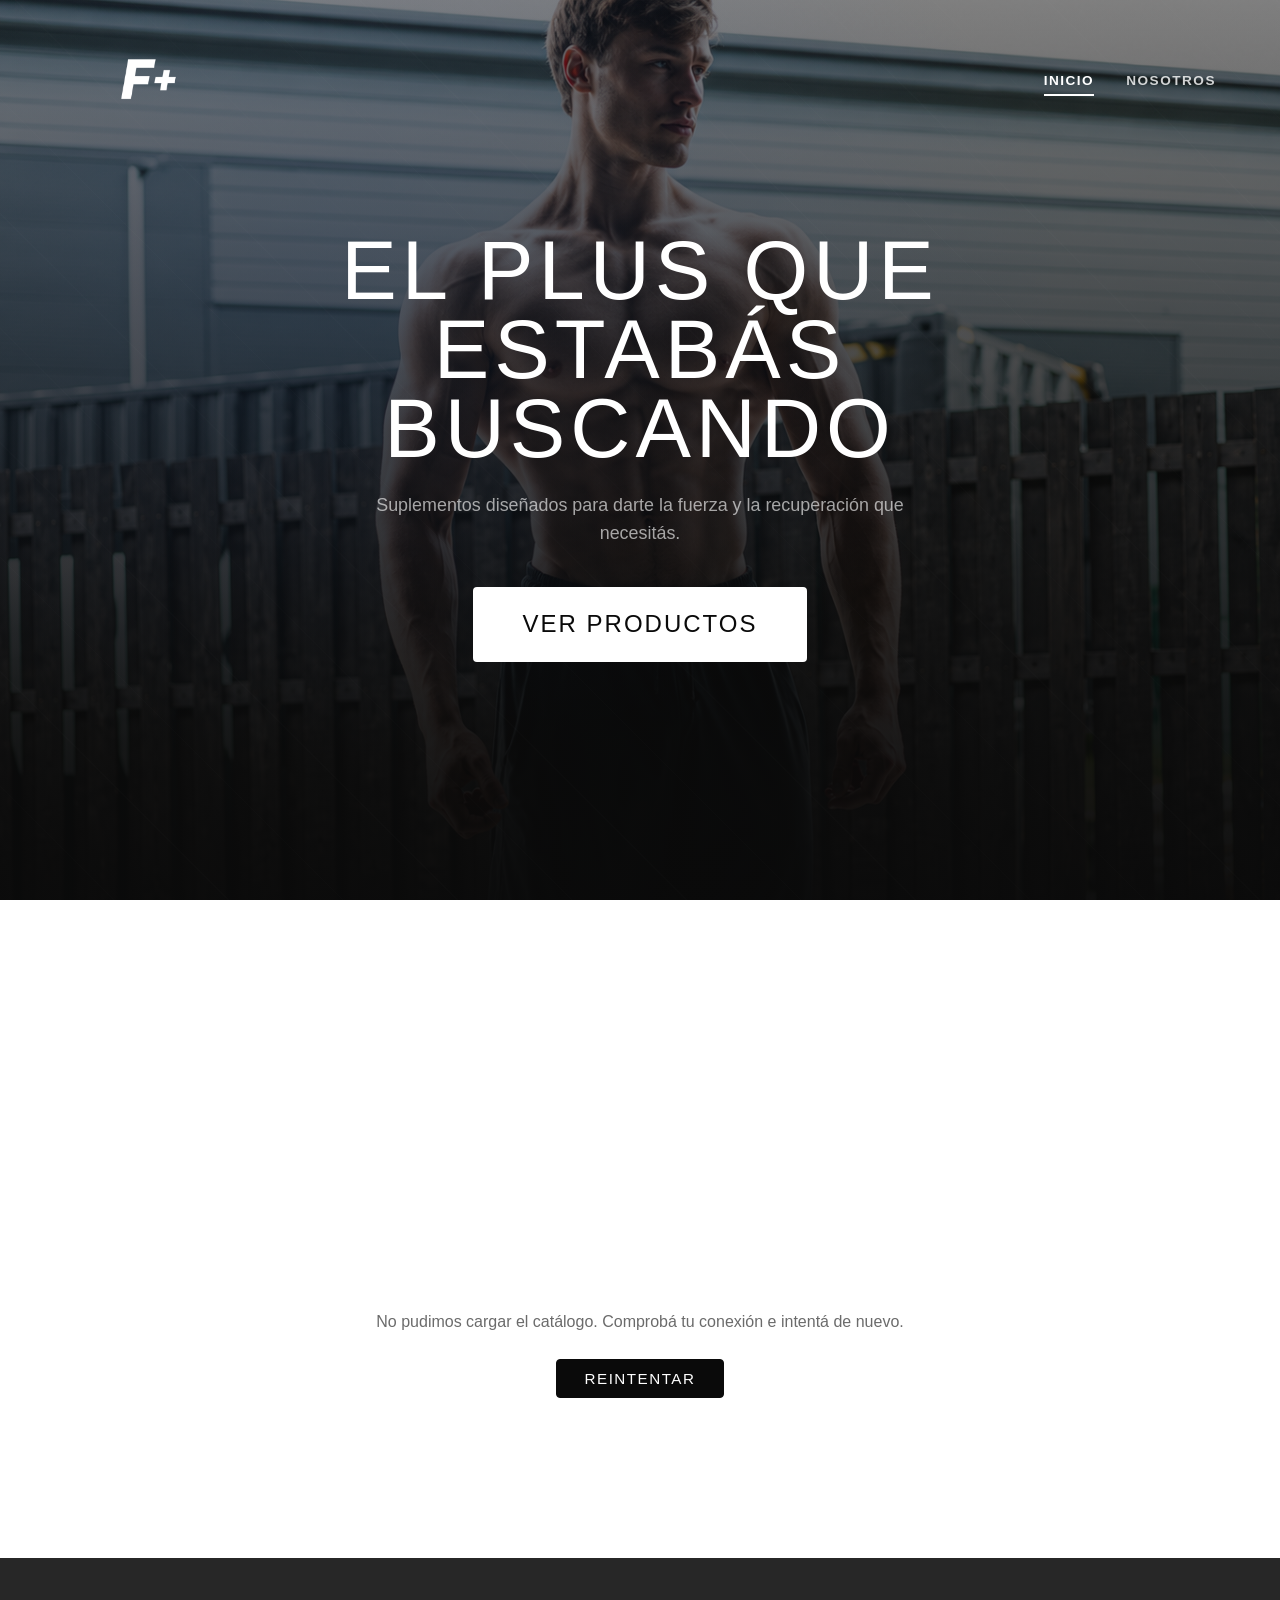
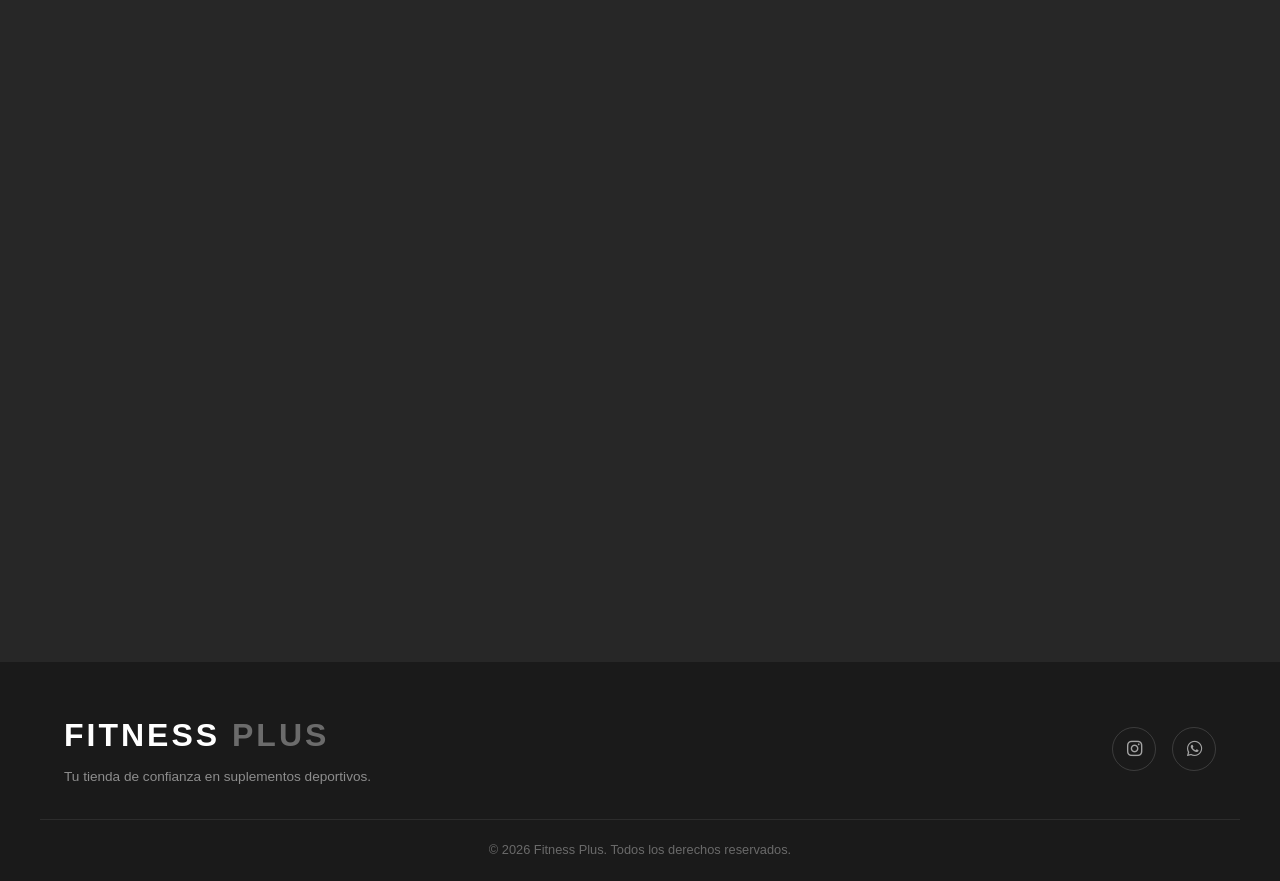
==== index.html @ 915c85d8 "feat(cart): cart core, WhatsApp message and catalog cart buttons" ====
<!DOCTYPE html>
<html lang="es-AR">
<head>
  <meta http-equiv="Content-Security-Policy" content="default-src 'none'; style-src 'self' https://fonts.googleapis.com https://cdnjs.cloudflare.com; font-src 'self' https://fonts.gstatic.com https://cdnjs.cloudflare.com; img-src 'self' data: https://vuckfanivmkhmczzvssw.supabase.co; script-src 'self'; connect-src https://vuckfanivmkhmczzvssw.supabase.co; base-uri 'self'; form-action 'none'; frame-ancestors 'none'">
  <meta charset="UTF-8">
  <meta name="viewport" content="width=device-width, initial-scale=1.0">
  <title>Suplementos Deportivos Premium | Creatina y Pre-Entreno — Fitness Plus</title>
  <meta name="description" content="Comprá suplementos deportivos premium: creatina BSN, MyProtein, Star y pre-entrenos de alta energía. Envío 24/48h a todo el país. ¡Asesoramiento personalizado!">
  <meta name="robots" content="index, follow">
  <meta name="theme-color" content="#0a0a0a">

  <link rel="canonical" href="https://fitnessplus.com/">
  <link rel="icon" type="image/png" href="logo/favicon_1.png">
  <link rel="apple-touch-icon" href="img/logo.png">

  <meta property="og:title" content="Suplementos Deportivos Premium — Fitness Plus">
  <meta property="og:description" content="Creatina, pre-entrenos y más. Envío 24/48h a todo el país.">
  <meta property="og:type" content="website">
  <meta property="og:url" content="https://fitnessplus.com/">
  <meta property="og:image" content="https://fitnessplus.com/og-image.svg">
  <meta property="og:locale" content="es_AR">
  <meta property="og:site_name" content="Fitness Plus">

  <meta name="twitter:card" content="summary_large_image">
  <meta name="twitter:title" content="Suplementos Deportivos Premium — Fitness Plus">
  <meta name="twitter:description" content="Creatina, pre-entrenos y más. Envío 24/48h a todo el país.">
  <meta name="twitter:image" content="https://fitnessplus.com/og-image.svg">

  <link rel="preconnect" href="https://fonts.googleapis.com">
  <link rel="preconnect" href="https://fonts.gstatic.com" crossorigin>
  <link href="https://fonts.googleapis.com/css2?family=Bebas+Neue&family=Montserrat:wght@400;500;600;700&display=swap" rel="stylesheet">

  <link rel="stylesheet" href="https://cdnjs.cloudflare.com/ajax/libs/font-awesome/6.5.0/css/all.min.css" integrity="sha256-yIDrPSXHZdOZhAqiBP7CKzIwMQmRCJ8UeB8Jo17YC4o=" crossorigin="anonymous">

  <link rel="stylesheet" href="css/styles.css">

  <script type="application/ld+json">
  {
    "@context": "https://schema.org",
    "@type": "Organization",
    "name": "Fitness Plus",
    "url": "https://fitnessplus.com",
    "logo": "https://fitnessplus.com/img/logo.png",
    "description": "Tienda de suplementos deportivos premium: creatina, pre-entrenos y más, con envío a todo el país.",
    "contactPoint": {
      "@type": "ContactPoint",
      "contactType": "customer service",
      "areaServed": "AR",
      "availableLanguage": "Spanish"
    }
  }
  </script>
</head>
<body>

  <a href="#main" class="skip-link">Saltar al contenido principal</a>

  <header class="navbar" id="navbar">
    <div class="container nav-container">
      <a href="index.html" class="logo"><img src="img/logo.png" alt="Fitness Plus"></a>
      <button class="nav-toggle" id="navToggle" aria-label="Abrir menú" aria-expanded="false" aria-controls="navLinks">
        <i class="fas fa-bars" aria-hidden="true"></i>
      </button>
      <nav class="nav-links" id="navLinks" aria-label="Navegación principal">
        <a href="#hero" class="nav-link active">Inicio</a>
        <div class="dropdown">
          <button class="nav-link dropdown-trigger" id="productosTrigger" type="button" aria-expanded="false" aria-haspopup="true" aria-controls="dropdownMenu">
            Productos <i class="fas fa-chevron-down" aria-hidden="true"></i>
          </button>
          <div class="dropdown-menu" id="dropdownMenu" role="menu"></div>
        </div>
        <a href="#nosotros" class="nav-link">Nosotros</a>
      </nav>
    </div>
  </header>

  <span id="main" tabindex="-1" class="skip-target"></span>

    <section class="hero" id="hero" aria-labelledby="hero-title">
      <div class="hero-overlay" aria-hidden="true"></div>
      <div class="container hero-content">
        <h1 id="hero-title">EL PLUS QUE ESTABÁS BUSCANDO</h1>
        <p id="hero-subtitle">Suplementos diseñados para darte la fuerza y la recuperación que necesitás.</p>
        <a href="#productos" class="btn-primary">Ver productos</a>
      </div>
    </section>

    <section class="productos" id="productos" aria-labelledby="productos-title">
      <div class="container">
        <h2 class="section-title reveal" id="productos-title">PRODUCTOS</h2>
        <p class="section-subtitle reveal" id="productos-subtitle">Lo mejor para tu rendimiento</p>
        <div class="productos-busqueda reveal">
          <label for="buscador" class="visually-hidden">Buscar producto</label>
          <input type="text" id="buscador" placeholder="Buscá tu producto...">
        </div>
        <div class="productos-grid" id="productosGrid" role="list" aria-label="Lista de productos"></div>
      </div>
    </section>

    <section class="nosotros" id="nosotros" aria-labelledby="nosotros-title">
      <div class="container">
        <h2 class="section-title reveal" id="nosotros-title">POR QUÉ ELEGIRNOS</h2>
        <p class="section-subtitle reveal" id="nosotros-subtitle">Somos tu mejor opción</p>
        <div class="beneficios-grid">
          <div class="beneficio-card reveal">
            <div class="beneficio-icono" aria-hidden="true">
              <i class="fas fa-user"></i>
            </div>
            <h3 id="nosotros-benefit-1-title">Contactanos</h3>
            <p id="nosotros-benefit-1-text">Escribinos por WhatsApp o Instagram para hacer tus pedidos. Te atendemos personalmente.</p>
          </div>
          <div class="beneficio-card reveal">
            <div class="beneficio-icono" aria-hidden="true">
              <i class="fas fa-award"></i>
            </div>
            <h3 id="nosotros-benefit-2-title">Calidad Garantizada</h3>
            <p id="nosotros-benefit-2-text">Todos nuestros productos cuentan con certificación y están avalados por profesionales del deporte.</p>
          </div>
          <div class="beneficio-card reveal">
            <div class="beneficio-icono" aria-hidden="true">
              <i class="fas fa-headset"></i>
            </div>
            <h3 id="nosotros-benefit-3-title">Asesoramiento</h3>
            <p id="nosotros-benefit-3-text">Te ayudamos en la elección de suplementos según tus objetivos. No dudes en contactarnos.</p>
          </div>
        </div>
      </div>
    </section>

    <footer class="footer">
    <div class="container footer-content">
      <div class="footer-brand">
        <h3>FITNESS <span>PLUS</span></h3>
        <p>Tu tienda de confianza en suplementos deportivos.</p>
      </div>
      <div class="footer-social">
        <a href="https://www.instagram.com/fitnessplus.suplementos/" target="_blank" rel="noopener noreferrer" aria-label="Instagram"><i class="fab fa-instagram" aria-hidden="true"></i></a>
        <a href="https://wa.me/543518682837" target="_blank" rel="noopener noreferrer" aria-label="WhatsApp"><i class="fab fa-whatsapp" aria-hidden="true"></i></a>
      </div>
    </div>
    <div class="footer-bottom">
      <p>&copy; 2026 Fitness Plus. Todos los derechos reservados.</p>
    </div>
  </footer>

  <button class="back-to-top" id="backToTop" aria-label="Volver arriba"><i class="fas fa-chevron-up" aria-hidden="true"></i></button>

  <script src="js/site-config.js"></script>
  <script src="js/supabase.js"></script>
  <script src="js/catalog.js"></script>
  <script src="js/cart.js"></script>
  <script src="js/main.js"></script>
</body>
</html>
---- css/styles.css ----
*,
*::before,
*::after {
  margin: 0;
  padding: 0;
  box-sizing: border-box;
}

:root {
  --black: #0a0a0a;
  --dark-gray: #1a1a1a;
  --mid-gray: #333333;
  --light-gray: #6b6b6b;
  --border-gray: #e0e0e0;
  --white: #ffffff;
  --off-white: #f5f5f5;
  --font-title: 'Bebas Neue', sans-serif;
  --font-body: 'Montserrat', sans-serif;
}

html {
  scroll-behavior: smooth;
  background-color: #0a0a0a;
}



/* ===== A11Y: REDUCED MOTION ===== */

@media (prefers-reduced-motion: reduce) {
  *,
  *::before,
  *::after {
    animation-duration: 0.01ms !important;
    animation-iteration-count: 1 !important;
    transition-duration: 0.01ms !important;
    scroll-behavior: auto !important;
  }
}

/* ===== A11Y: FOCUS VISIBLE ===== */

:focus {
  outline: none;
}

:focus-visible {
  outline: 2px solid #005fcc;
  outline-offset: 3px;
  border-radius: 2px;
}

.producto-card:focus-visible,
.beneficio-card:focus-visible {
  outline: 3px solid #005fcc;
  outline-offset: 4px;
}

/* ===== A11Y: VISUALLY HIDDEN ===== */

.visually-hidden {
  position: absolute;
  width: 1px;
  height: 1px;
  padding: 0;
  margin: -1px;
  overflow: hidden;
  clip: rect(0, 0, 0, 0);
  white-space: nowrap;
  border: 0;
}

/* ===== A11Y: SKIP LINK ===== */

.skip-link {
  position: absolute;
  top: -100px;
  left: 16px;
  background: var(--white);
  color: var(--black);
  padding: 14px 22px;
  font-family: var(--font-body);
  font-size: 0.9rem;
  font-weight: 700;
  text-transform: uppercase;
  letter-spacing: 1.5px;
  border-radius: 4px;
  z-index: 9999;
  transition: top 0.2s ease;
}

.skip-link:focus,
.skip-link:focus-visible {
  top: 16px;
}

.skip-target {
  position: absolute;
  width: 1px;
  height: 1px;
  padding: 0;
  margin: -1px;
  overflow: hidden;
  clip: rect(0, 0, 0, 0);
  white-space: nowrap;
  border: 0;
}

body {
  font-family: var(--font-body);
  color: var(--black);
  background-color: var(--white);
  line-height: 1.6;
  animation: fadeIn 0.4s ease forwards;
  -webkit-tap-highlight-color: transparent;
}

@keyframes fadeIn {
  from { opacity: 0; }
  to   { opacity: 1; }
}

a {
  text-decoration: none;
  color: inherit;
}

img {
  max-width: 100%;
  display: block;
}

.container {
  width: 100%;
  max-width: 1200px;
  margin: 0 auto;
  padding: 0 24px;
}

/* ===== NAVBAR ===== */

.navbar {
  position: fixed;
  top: 0;
  left: 0;
  width: 100%;
  z-index: 1000;
  background: transparent;
  transition: background 0.3s ease, box-shadow 0.3s ease, padding 0.3s ease;
  padding: 16px 0;
}

.navbar.scrolled {
  background: rgba(15, 15, 15, 0.92);
  box-shadow: 0 4px 20px rgba(0, 0, 0, 0.3);
  padding: 2px 0;
}

.nav-container {
  display: flex;
  justify-content: space-between;
  align-items: center;
}

.logo {
  display: flex;
  align-items: center;
  text-decoration: none;
}

.logo img {
  height: 130px;
  width: auto;
  display: block;
  filter: brightness(0) invert(1);
  transition: height 0.3s ease;
}

.navbar.scrolled .logo img {
  height: 70px;
}

.nav-links {
  display: flex;
  align-items: center;
  gap: 32px;
}

.nav-link {
  display: flex;
  align-items: center;
  font-size: 0.85rem;
  font-weight: 600;
  color: rgba(255, 255, 255, 0.8);
  text-transform: uppercase;
  letter-spacing: 1.5px;
  transition: color 0.3s ease;
  position: relative;
}

.nav-link::after {
  content: '';
  position: absolute;
  bottom: -4px;
  left: 0;
  width: 0;
  height: 2px;
  background: var(--white);
  transition: width 0.3s ease;
}

.nav-link:hover,
.nav-link.active {
  color: var(--white);
}

.nav-link:hover::after,
.nav-link.active::after {
  width: 100%;
}

.nav-toggle {
  display: none;
  background: none;
  border: none;
  color: var(--white);
  font-size: 1.5rem;
  cursor: pointer;
  transition: all 0.3s ease;
}

/* ===== DROPDOWN ===== */

.dropdown {
  position: relative;
}

.dropdown-trigger {
  display: inline-flex;
  align-items: center;
  gap: 6px;
  cursor: pointer;
  background: transparent;
  border: 0;
  padding: 0;
  margin: 0;
  font-family: inherit;
  line-height: inherit;
  -webkit-appearance: none;
  appearance: none;
}

.dropdown-trigger .fa-chevron-down {
  font-size: 0.65rem;
  transition: transform 0.3s ease;
}

.dropdown-trigger.is-open .fa-chevron-down {
  transform: rotate(180deg);
}

.dropdown-menu {
  position: absolute;
  top: 100%;
  left: 50%;
  transform: translateX(-50%);
  background: var(--black);
  border: 1px solid rgba(255, 255, 255, 0.1);
  border-radius: 8px;
  padding: 8px 0 12px;
  display: flex;
  flex-direction: column;
  gap: 12px;
  opacity: 0;
  visibility: hidden;
  transition: all 0.3s ease;
  min-width: 200px;
  z-index: 100;
  pointer-events: none;
}

.dropdown-menu.show {
  opacity: 1;
  visibility: visible;
  transform: translateX(-50%);
  pointer-events: auto;
}

.dropdown-col {
  display: flex;
  flex-direction: column;
  gap: 4px;
  min-width: 170px;
}

.dropdown-cat-link {
  position: relative;
  font-family: var(--font-title);
  font-size: 1.1rem;
  letter-spacing: 2px;
  color: rgba(255, 255, 255, 0.8);
  padding: 10px 24px;
  display: block;
  transition: all 0.2s ease;
}

.dropdown-cat-link::after {
  content: '';
  position: absolute;
  bottom: 6px;
  left: 24px;
  width: 0;
  height: 2px;
  background: var(--white);
  transition: width 0.3s ease;
}

.dropdown-cat-link:hover::after {
  width: calc(100% - 48px);
}

.dropdown-cat-link:hover {
  color: var(--white);
  background: rgba(255, 255, 255, 0.06);
}

.dropdown-item {
  display: flex;
  align-items: center;
  gap: 10px;
  padding: 6px 8px;
  border-radius: 4px;
  transition: background 0.2s ease;
  color: rgba(255, 255, 255, 0.7);
  font-size: 0.8rem;
  font-weight: 500;
}

.dropdown-item:hover {
  background: rgba(255, 255, 255, 0.06);
  color: var(--white);
}

.dropdown-item img {
  width: 32px;
  height: 32px;
  object-fit: contain;
  border-radius: 4px;
  flex-shrink: 0;
}

/* ===== HERO ===== */

.hero {
  position: relative;
  min-height: 100svh;
  display: flex;
  align-items: center;
  justify-content: center;
  background: #0a0a0a;
  background-position: center;
  background-size: cover;
  background-repeat: no-repeat;
  overflow: hidden;
  isolation: isolate;
}

#hero {
  background-image:
    radial-gradient(ellipse at 25% 30%, rgba(59, 130, 246, 0.18), transparent 55%),
    linear-gradient(180deg, rgba(10, 10, 10, 0.2) 0%, rgba(10, 10, 10, 0.85) 100%),
    url('../img/hero/principal_hero.png');
  background-position: center;
  background-size: cover;
}

.hero-overlay {
  position: absolute;
  inset: 0;
  z-index: 0;
  pointer-events: none;
  background:
    linear-gradient(180deg,
      rgba(10, 10, 10, 0.40) 0%,
      rgba(10, 10, 10, 0.55) 60%,
      rgba(10, 10, 10, 0.85) 100%);
}

.hero-overlay::after {
  content: '';
  position: absolute;
  inset: 0;
  background-image:
    repeating-linear-gradient(
      45deg,
      transparent 0 80px,
      rgba(255, 255, 255, 0.015) 80px 81px
    );
  opacity: 0.6;
}

.hero-content {
  position: relative;
  z-index: 2;
  text-align: center;
  max-width: 760px;
  padding: 0 24px;
}

.hero-content > * {
  animation: heroEnter 1s cubic-bezier(0.16, 1, 0.3, 1) both;
}
.hero-content h1 { animation-delay: 80ms; }
.hero-content p  { animation-delay: 220ms; }
.hero-content .btn-primary { animation-delay: 360ms; }

.hero-content h1 {
  font-family: var(--font-title);
  font-size: clamp(2.6rem, 6.5vw, 5.8rem);
  letter-spacing: 0.06em;
  line-height: 0.95;
  color: var(--white);
  margin-bottom: 24px;
  font-weight: 400;
  text-wrap: balance;
}

.hero-content p {
  font-size: clamp(0.95rem, 1.4vw, 1.15rem);
  color: rgba(255, 255, 255, 0.62);
  margin-bottom: 40px;
  font-weight: 400;
  max-width: 560px;
  margin-left: auto;
  margin-right: auto;
  line-height: 1.55;
}

@keyframes heroEnter {
  from { opacity: 0; transform: translateY(28px); }
  to   { opacity: 1; transform: translateY(0); }
}

.btn-primary {
  display: inline-block;
  padding: 16px 48px;
  background: var(--white);
  color: var(--black);
  font-family: var(--font-title);
  font-size: 1.5rem;
  letter-spacing: 2px;
  text-transform: uppercase;
  border-radius: 4px;
  transition: all 0.3s ease;
  border: 2px solid var(--white);
}

.btn-primary:hover {
  background: transparent;
  color: var(--white);
}

/* ===== SECTION TITLES ===== */

.section-title {
  font-family: var(--font-title);
  font-size: 3.5rem;
  letter-spacing: 4px;
  text-align: center;
  margin-bottom: 8px;
}

.section-subtitle {
  text-align: center;
  color: var(--light-gray);
  font-size: 1rem;
  font-weight: 500;
  margin-bottom: 48px;
}

/* ===== PRODUCTOS ===== */

.productos {
  padding: 100px 0;
  background: var(--white);
}

/* ===== HERO CATEGORIA ===== */

.hero-categoria {
  height: 70svh;
  min-height: 500px;
}

#hero-creatinas {
  background:
    linear-gradient(135deg, rgba(0, 0, 0, 0.85) 0%, rgba(0, 0, 0, 0.6) 100%),
    url('../img/hero/creatinas_hero.png') center / cover no-repeat;
  background-position: center 80%;
}

#hero-preentrenos {
  background:
    linear-gradient(135deg, rgba(0, 0, 0, 0.85) 0%, rgba(0, 0, 0, 0.6) 100%),
    url('../img/hero/prework_hero.png') center / cover no-repeat;
  background-position: center 80%;
}

#hero-categoria .hero-overlay,
#hero-creatinas .hero-overlay,
#hero-preentrenos .hero-overlay {
  background:
    linear-gradient(rgba(0, 0, 0, 0.38), rgba(0, 0, 0, 0.38)),
    repeating-linear-gradient(
      45deg,
      transparent,
      transparent 40px,
      rgba(255, 255, 255, 0.015) 40px,
      rgba(255, 255, 255, 0.015) 41px
    );
}

#hero-producto .hero-overlay {
  background:
    linear-gradient(rgba(0, 0, 0, 0.45), rgba(0, 0, 0, 0.45)),
    repeating-linear-gradient(
      45deg,
      transparent,
      transparent 40px,
      rgba(255, 255, 255, 0.015) 40px,
      rgba(255, 255, 255, 0.015) 41px
    );
}

#hero-producto {
  background:
    linear-gradient(135deg, rgba(0, 0, 0, 0.85) 0%, rgba(0, 0, 0, 0.6) 100%),
    url('../img/hero/principal_hero.png') center / cover no-repeat;
  background-position: center 80%;
}

.hero-producto {
  height: 60svh;
  min-height: 400px;
}

/* ===== PRODUCTO DETALLE ===== */

.producto-detalle {
  padding: 80px 0 100px;
  background: var(--white);
}

.detalle-container {
  display: grid;
  grid-template-columns: 1fr 1fr;
  gap: 60px;
  align-items: start;
}

.detalle-imagen {
  background: var(--off-white);
  border-radius: 12px;
  overflow: hidden;
  border: 1px solid var(--border-gray);
}

.detalle-slider {
  position: relative;
  overflow: hidden;
  touch-action: pan-y;
}

.detalle-slider-track {
  display: flex;
  transition: transform 0.4s ease;
}

.detalle-slide {
  flex: 0 0 100%;
  display: flex;
  align-items: center;
  justify-content: center;
  padding: 16px;
  min-height: 400px;
}

.detalle-slide img {
  max-width: 100%;
  max-height: 460px;
  object-fit: contain;
  border-radius: 8px;
}

.detalle-arrow {
  position: absolute;
  top: 50%;
  transform: translateY(-50%);
  background: transparent;
  border: none;
  color: var(--black);
  width: 32px;
  height: 32px;
  border-radius: 50%;
  cursor: pointer;
  font-size: 0.9rem;
  display: flex;
  align-items: center;
  justify-content: center;
  transition: background 0.2s;
  z-index: 2;
  opacity: 0.5;
}

.detalle-arrow:hover {
  background: rgba(255, 255, 255, 0.8);
  opacity: 1;
}

.detalle-arrow.prev {
  left: 12px;
}

.detalle-arrow.next {
  right: 12px;
}

.detalle-dots {
  display: flex;
  justify-content: center;
  gap: 6px;
  padding: 10px 0 14px;
}

.detalle-dots .dot {
  width: 6px;
  height: 6px;
  border-radius: 50%;
  background: rgba(0, 0, 0, 0.15);
  transition: background 0.3s;
}

.detalle-dots .dot.active {
  background: rgba(0, 0, 0, 0.5);
}

.detalle-info {
  padding-top: 16px;
}

.detalle-info h2 {
  font-family: var(--font-title);
  font-size: 3rem;
  letter-spacing: 2px;
  margin-bottom: 20px;
  line-height: 1.1;
}

.detalle-descripcion {
  font-size: 1rem;
  color: var(--light-gray);
  line-height: 1.8;
  margin-bottom: 32px;
  white-space: pre-line;
}

.detalle-precio {
  font-family: var(--font-title);
  font-size: 3rem;
  letter-spacing: 2px;
  color: var(--black);
}

.detalle-precio-row {
  display: flex;
  align-items: center;
  justify-content: space-between;
  gap: 20px;
  margin-bottom: 40px;
}

.detalle-precio-row .btn-pedir {
  padding: 11px 27px;
  font-size: 1.1rem;
}

.btn-volver {
  display: inline-flex;
  align-items: center;
  gap: 10px;
  font-family: var(--font-body);
  font-size: 0.85rem;
  font-weight: 600;
  text-transform: uppercase;
  letter-spacing: 1.5px;
  color: var(--light-gray);
  transition: color 0.3s ease;
}

.btn-volver:hover {
  color: var(--black);
}

.detalle-actions {
  display: flex;
  align-items: center;
  gap: 20px;
  margin-top: 8px;
}

.detalle-badges {
  display: flex;
  gap: 10px;
  margin-bottom: 16px;
}

.detalle-badges .badge {
  position: static;
  display: inline-block;
  pointer-events: auto;
}

.detalle-precio .precio-original {
  font-family: var(--font-body);
  font-size: 1.1rem;
  font-weight: 500;
  color: var(--light-gray);
  margin-right: 14px;
  vertical-align: middle;
}

.productos-grid {
  display: grid;
  grid-template-columns: repeat(3, 1fr);
  gap: 30px;
}

.producto-card {
  background: var(--white);
  border: 1px solid var(--border-gray);
  border-radius: 8px;
  overflow: hidden;
  transition: all 0.4s ease;
  cursor: pointer;
}

.producto-card:nth-child(1) { transition-delay: 0s; }
.producto-card:nth-child(2) { transition-delay: 0.1s; }
.producto-card:nth-child(3) { transition-delay: 0.2s; }
.producto-card:nth-child(4) { transition-delay: 0.3s; }
.producto-card:nth-child(5) { transition-delay: 0.4s; }
.producto-card:nth-child(6) { transition-delay: 0.5s; }

.producto-card:hover {
  transform: translateY(-6px);
  box-shadow: 0 15px 40px rgba(0, 0, 0, 0.08);
  border-color: var(--black);
}

.producto-img {
  width: 100%;
  height: 210px;
  background: var(--off-white);
  position: relative;
  overflow: hidden;
}

.producto-img img {
  width: 100%;
  height: 100%;
  object-fit: contain;
  padding: 14px;
  transition: transform 0.5s ease;
}

.producto-img::after {
  content: '';
  position: absolute;
  inset: 0;
  background: linear-gradient(to bottom, transparent 60%, rgba(0, 0, 0, 0.03));
  pointer-events: none;
}

.producto-card:hover .producto-img img {
  transform: scale(1.08);
}

.producto-info {
  padding: 14px 18px 12px;
}

.producto-info h3 {
  font-family: var(--font-title);
  font-size: 1.3rem;
  letter-spacing: 1px;
  margin-bottom: 4px;
}

.producto-info .descripcion {
  font-size: 0.8rem;
  color: var(--light-gray);
  margin-bottom: 16px;
  line-height: 1.5;
  white-space: pre-line;
}

.producto-info .precio {
  font-family: var(--font-title);
  font-size: 1.4rem;
  letter-spacing: 1px;
  color: var(--black);
}

.precio-row {
  display: flex;
  justify-content: space-between;
  align-items: center;
  margin-top: 6px;
}

.btn-pedir {
  padding: 5px 14px;
  font-size: 0.85rem;
  background: var(--black);
  color: var(--white);
  font-family: var(--font-title);
  font-size: 0.95rem;
  letter-spacing: 1.5px;
  text-transform: uppercase;
  border-radius: 4px;
  border: 1.5px solid var(--black);
  transition: all 0.3s ease;
  text-decoration: none;
  cursor: pointer;
}

.btn-pedir:hover {
  background: transparent;
  color: var(--black);
}

.btn-pedir.disabled,
.btn-pedir.disabled:hover {
  background: var(--border-gray);
  border-color: var(--border-gray);
  color: var(--white);
  cursor: not-allowed;
}

/* ===== BADGES (OFERTA / AGOTADO) ===== */

.badge {
  position: absolute;
  top: 12px;
  left: 12px;
  z-index: 2;
  font-family: var(--font-title);
  font-size: 0.75rem;
  letter-spacing: 1.5px;
  text-transform: uppercase;
  padding: 4px 10px;
  border-radius: 4px;
  pointer-events: none;
}

.badge + .badge {
  top: 44px;
}

.badge-oferta {
  background: var(--black);
  color: var(--white);
}

.badge-agotado {
  background: var(--mid-gray);
  color: var(--white);
}

/* ===== PRECIO CON OFERTA ===== */

.precio-block {
  display: flex;
  flex-direction: column;
  align-items: flex-start;
  gap: 2px;
}

.precio-block .precio-original {
  font-family: var(--font-body);
  font-size: 0.75rem;
  font-weight: 500;
  color: var(--light-gray);
  line-height: 1;
}

.precio-block .precio {
  font-size: 1.4rem;
  line-height: 1;
}

.precio-block .btn-pedir {
  margin-left: 12px;
}

/* ===== NOSOTROS / BENEFICIOS ===== */

.nosotros {
  position: relative;
  overflow: hidden;
  padding: 100px 0;
  color: var(--white);
}

.nosotros::before {
  content: '';
  position: absolute;
  inset: -10px;
  background: url('../img/hero/principal_hero.png') center / cover no-repeat fixed;
  filter: blur(3px);
  z-index: 0;
}

.nosotros::after {
  content: '';
  position: absolute;
  inset: 0;
  background: rgba(10, 10, 10, 0.88);
  z-index: 1;
}

.nosotros > * {
  position: relative;
  z-index: 2;
}

.nosotros .section-subtitle {
  color: rgba(255, 255, 255, 0.5);
}

.beneficios-grid {
  display: grid;
  grid-template-columns: repeat(3, 1fr);
  gap: 30px;
}

.beneficio-card {
  text-align: center;
  padding: 48px 32px;
  background: #111;
  border: 1px solid rgba(255, 255, 255, 0.08);
  border-radius: 8px;
  transition: background 0.7s ease, transform 0.5s ease, box-shadow 0.5s ease, border-color 0.5s ease;
  position: relative;
  z-index: 1;
}

.beneficio-card:hover {
  border-color: rgba(255, 255, 255, 0.3);
  background: rgba(255, 255, 255, 0.04);
  transform: scale(1.005) translateY(-4px) !important;
  box-shadow: 0 30px 60px rgba(0, 0, 0, 0.4);
  z-index: 2;
}

.beneficio-icono {
  width: 80px;
  height: 80px;
  margin: 0 auto 24px;
  border: 2px solid rgba(255, 255, 255, 0.15);
  border-radius: 50%;
  display: flex;
  align-items: center;
  justify-content: center;
  font-size: 2rem;
  color: var(--white);
  transition: all 0.3s ease;
}

.beneficio-card:hover .beneficio-icono {
  border-color: var(--white);
  background: var(--white);
  color: var(--black);
}

.beneficio-card h3 {
  font-family: var(--font-title);
  font-size: 1.8rem;
  letter-spacing: 1px;
  margin-bottom: 12px;
}

.beneficio-card p {
  font-size: 0.9rem;
  color: rgba(255, 255, 255, 0.6);
  line-height: 1.7;
}

/* ===== FOOTER ===== */

.footer {
  background: var(--dark-gray);
  color: var(--white);
  padding: 48px 0 0;
}

.footer-content {
  display: flex;
  justify-content: space-between;
  align-items: center;
  padding-bottom: 32px;
  border-bottom: 1px solid rgba(255, 255, 255, 0.08);
}

.footer-brand h3 {
  font-family: var(--font-title);
  font-size: 2rem;
  letter-spacing: 3px;
}

.footer-brand span {
  color: var(--light-gray);
}

.footer-brand p {
  font-size: 0.85rem;
  color: rgba(255, 255, 255, 0.5);
  margin-top: 4px;
}

.footer-social {
  display: flex;
  gap: 16px;
}

.footer-social a {
  width: 44px;
  height: 44px;
  border: 1px solid rgba(255, 255, 255, 0.15);
  border-radius: 50%;
  display: flex;
  align-items: center;
  justify-content: center;
  color: rgba(255, 255, 255, 0.6);
  font-size: 1.1rem;
  transition: all 0.3s ease;
}

.footer-social a:hover {
  transform: scale(1.15);
}

.footer-social a[aria-label="Instagram"]:hover {
  color: #c32aa3;
  border-color: #c32aa3;
  background: rgba(195, 42, 163, 0.08);
}

.footer-social a[aria-label="WhatsApp"]:hover {
  color: #25d366;
  border-color: #25d366;
  background: rgba(37, 211, 102, 0.08);
}

.footer-bottom {
  text-align: center;
  padding: 20px 0;
}

.footer-bottom p {
  font-size: 0.8rem;
  color: rgba(255, 255, 255, 0.35);
}

/* ===== BUSCADOR ===== */

.productos-busqueda {
  display: flex;
  justify-content: center;
  margin-bottom: 36px;
}

.productos-busqueda input {
  font-family: var(--font-body);
  font-size: 16px;
  padding: 12px 20px;
  border: 1px solid var(--border-gray);
  border-radius: 6px;
  width: 100%;
  max-width: 400px;
  outline: none;
  transition: border-color 0.3s ease;
  color: var(--black);
}

.productos-busqueda input:focus {
  border-color: var(--black);
}

/* ===== SKELETON LOADING ===== */

.skeleton {
  position: relative;
  overflow: hidden;
  background: var(--off-white);
  border-radius: 4px;
}

.skeleton::after {
  content: '';
  position: absolute;
  inset: 0;
  transform: translateX(-100%);
  background: linear-gradient(90deg, transparent, rgba(255, 255, 255, 0.7), transparent);
  animation: skeletonShimmer 1.2s infinite;
}

@keyframes skeletonShimmer {
  100% {
    transform: translateX(100%);
  }
}

.skeleton-card {
  background: var(--white);
  border: 1px solid var(--border-gray);
  border-radius: 8px;
  overflow: hidden;
}

.skeleton-img {
  height: 210px;
  border-radius: 0;
}

.skeleton-line {
  height: 16px;
  margin: 18px 18px 0;
}

.skeleton-line.w60 { width: 60%; }
.skeleton-line.w80 { width: 80%; }
.skeleton-line.w90 { width: 90%; }

.skeleton-detail {
  display: grid;
  grid-template-columns: 1fr 1fr;
  gap: 60px;
  align-items: start;
}

.skeleton-detail-img {
  height: 460px;
  border-radius: 12px;
}

.skeleton-detail-info {
  padding-top: 16px;
}

.skeleton-detail-info .skeleton-line {
  margin: 18px 0 0;
}

/* ===== ESTADOS VACÍO / ERROR ===== */

.estado-vacio,
.estado-error {
  grid-column: 1 / -1;
  text-align: center;
  padding: 60px 24px;
  color: var(--light-gray);
  font-size: 1rem;
}

.estado-error p {
  margin-bottom: 24px;
}

.btn-reintentar {
  background: var(--black);
  color: var(--white);
  font-family: var(--font-title);
  font-size: 0.95rem;
  letter-spacing: 1.5px;
  text-transform: uppercase;
  padding: 10px 28px;
  border: 1.5px solid var(--black);
  border-radius: 4px;
  cursor: pointer;
  transition: all 0.3s ease;
}

.btn-reintentar:hover {
  background: transparent;
  color: var(--black);
}

/* ===== SCROLL REVEAL ===== */

.reveal {
  opacity: 0;
  transform: translateY(30px);
  transition: opacity 0.6s ease, transform 0.6s ease;
}

.reveal.visible {
  opacity: 1;
  transform: translateY(0);
}

/* ===== BACK TO TOP ===== */

.back-to-top {
  position: fixed;
  bottom: 30px;
  right: 30px;
  width: 48px;
  height: 48px;
  background: var(--black);
  color: var(--white);
  border: none;
  border-radius: 50%;
  cursor: pointer;
  font-size: 1.2rem;
  display: flex;
  align-items: center;
  justify-content: center;
  opacity: 0;
  visibility: hidden;
  transform: translateY(20px);
  transition: all 0.3s ease;
  z-index: 900;
  box-shadow: 0 4px 15px rgba(0, 0, 0, 0.2);
}

.back-to-top.visible {
  opacity: 1;
  visibility: visible;
  transform: translateY(0);
}

.back-to-top:hover {
  background: var(--mid-gray);
  transform: translateY(-3px);
}

/* ===== 404 ===== */

.error-404 {
  min-height: 80vh;
  display: flex;
  align-items: center;
  justify-content: center;
  text-align: center;
  padding: 80px 24px;
}

.error-404 h1 {
  font-family: var(--font-title);
  font-size: 8rem;
  letter-spacing: 8px;
  color: var(--black);
  line-height: 1;
  margin-bottom: 8px;
}

.error-404 p {
  font-size: 1.1rem;
  color: var(--light-gray);
  margin-bottom: 32px;
}

/* ===== RIPPLE ===== */

.ripple {
  position: relative;
  overflow: hidden;
}

.ripple-effect {
  position: absolute;
  border-radius: 50%;
  background: rgba(0, 0, 0, 0.15);
  transform: scale(0);
  animation: rippleAnim 0.6s ease-out;
  pointer-events: none;
}

.btn-primary .ripple-effect {
  background: rgba(0, 0, 0, 0.1);
}

@keyframes rippleAnim {
  to {
    transform: scale(4);
    opacity: 0;
  }
}

/* ===== RESPONSIVE ===== */

@media (max-width: 992px) {
  .productos-grid {
    grid-template-columns: repeat(2, 1fr);
  }

  .beneficios-grid {
    grid-template-columns: repeat(2, 1fr);
  }

}

@media (max-width: 768px) {
  .nav-links {
    position: fixed;
    top: 0;
    right: -100%;
    width: 280px;
    height: 100svh;
    background: var(--black);
    flex-direction: column;
    align-items: flex-start;
    justify-content: flex-start;
    padding: 80px 32px 40px;
    gap: 8px;
    transition: right 0.3s ease;
    z-index: 999;
    overflow-y: auto;
  }

  .nav-links.open {
    right: 0;
  }

  .nav-links > .nav-link,
  .nav-links > .dropdown {
    opacity: 0;
    transform: translateX(20px);
    transition: opacity 0.3s ease, transform 0.3s ease;
  }

  .nav-links.open > .nav-link,
  .nav-links.open > .dropdown {
    opacity: 1;
    transform: translateX(0);
  }

  .nav-links.open > .nav-link:nth-child(1) { transition-delay: 0.2s; }
  .nav-links.open > .dropdown:nth-child(2) { transition-delay: 0.3s; }
  .nav-links.open > .nav-link:nth-child(3) { transition-delay: 0.4s; }

  .nav-links .nav-link,
  .nav-links .dropdown-trigger {
    width: 100%;
    padding: 10px 0;
    display: block;
    text-align: left;
    line-height: inherit;
  }

  .dropdown {
    width: 100%;
    position: static;
  }

  .dropdown-menu {
    position: static;
    left: auto;
    transform: none;
    margin: 0;
    background: transparent;
    border: none;
    border-radius: 0;
    padding: 12px 0 0;
    display: none;
    width: 100%;
    min-width: auto;
    opacity: 1;
    visibility: visible;
    pointer-events: auto;
  }

  .dropdown-menu.show {
    display: block;
  }

  .nav-links .dropdown-cat-link {
    position: relative;
    width: 100%;
    padding: 10px 0 10px 107px;
    display: block;
    text-align: left;
    line-height: inherit;
    font-size: 0.85rem;
    font-family: inherit;
    font-weight: 600;
    color: rgba(255, 255, 255, 0.8);
    text-transform: uppercase;
    letter-spacing: 1.5px;
    white-space: nowrap;
  }

  .nav-links .dropdown-cat-link::after {
    content: '';
    position: absolute;
    bottom: 6px;
    left: 107px;
    width: 0;
    height: 2px;
    background: var(--white);
    transition: width 0.3s ease;
  }

  .nav-links .dropdown-cat-link:hover::after {
    width: calc(100% - 107px);
  }

  .nav-links .dropdown-cat-link:hover {
    color: var(--white);
    background: transparent;
  }

  .nav-toggle {
    display: flex;
    align-items: center;
    justify-content: center;
    width: 44px;
    height: 44px;
    border-radius: 50%;
    z-index: 1000;
  }

  .nav-toggle:hover {
    transform: scale(1.15);
    background: rgba(255, 255, 255, 0.1);
  }

  .btn-primary {
    padding: 14px 36px;
    font-size: 1.3rem;
  }

  .productos-grid {
    grid-template-columns: 1fr;
    max-width: 400px;
    margin-left: auto;
    margin-right: auto;
  }

  .beneficios-grid {
    grid-template-columns: 1fr;
    max-width: 400px;
    margin-left: auto;
    margin-right: auto;
  }

  .section-title {
    font-size: 2.5rem;
  }

  .detalle-container {
    grid-template-columns: 1fr;
    gap: 32px;
  }

  .skeleton-detail {
    grid-template-columns: 1fr;
    gap: 32px;
  }

  .detalle-imagen {
    min-height: 260px;
    padding: 24px;
  }

  .detalle-info h2 {
    font-size: 2.2rem;
  }

  .detalle-precio {
    font-size: 2.2rem;
  }

  .footer-content {
    flex-direction: column;
    text-align: center;
    gap: 24px;
  }

  .back-to-top {
    bottom: 16px;
    right: 16px;
    width: 40px;
    height: 40px;
    box-shadow: none;
    font-size: 1rem;
  }
}

@media (min-width: 768px) {
  .productos-busqueda input {
    font-size: 0.9rem;
  }
}

@media (max-width: 768px) {
  .detalle-arrow {
    display: none;
  }
}

@media (min-width: 768px) {
  .detalle-arrow {
    display: flex;
  }
}

@media (max-width: 480px) {
  .navbar {
    padding: 12px 0;
  }

  .logo img {
    height: 90px;
  }

  .navbar.scrolled .logo img {
    height: 55px;
  }

  .productos {
    padding: 60px 0;
  }

  .nosotros {
    padding: 60px 0;
  }

  .section-title {
    font-size: 2rem;
  }

  .error-404 h1 {
    font-size: 4rem;
  }
}

@media (hover: none) {
  .producto-card:hover .producto-img img {
    transform: none;
  }

  .beneficio-card:hover {
    transform: none !important;
  }

  .footer-social a:hover {
    transform: none;
  }

  .detalle-arrow:hover {
    background: transparent;
    opacity: 0.5;
  }
}

@media (max-width: 360px) {
  .btn-primary {
    padding: 12px 28px;
    font-size: 1.1rem;
  }

  .section-title {
    font-size: 1.6rem;
  }

  .logo img {
    height: 70px;
  }

  .navbar.scrolled .logo img {
    height: 45px;
  }

  .producto-card .producto-info h3 {
    font-size: 1.3rem;
  }
}
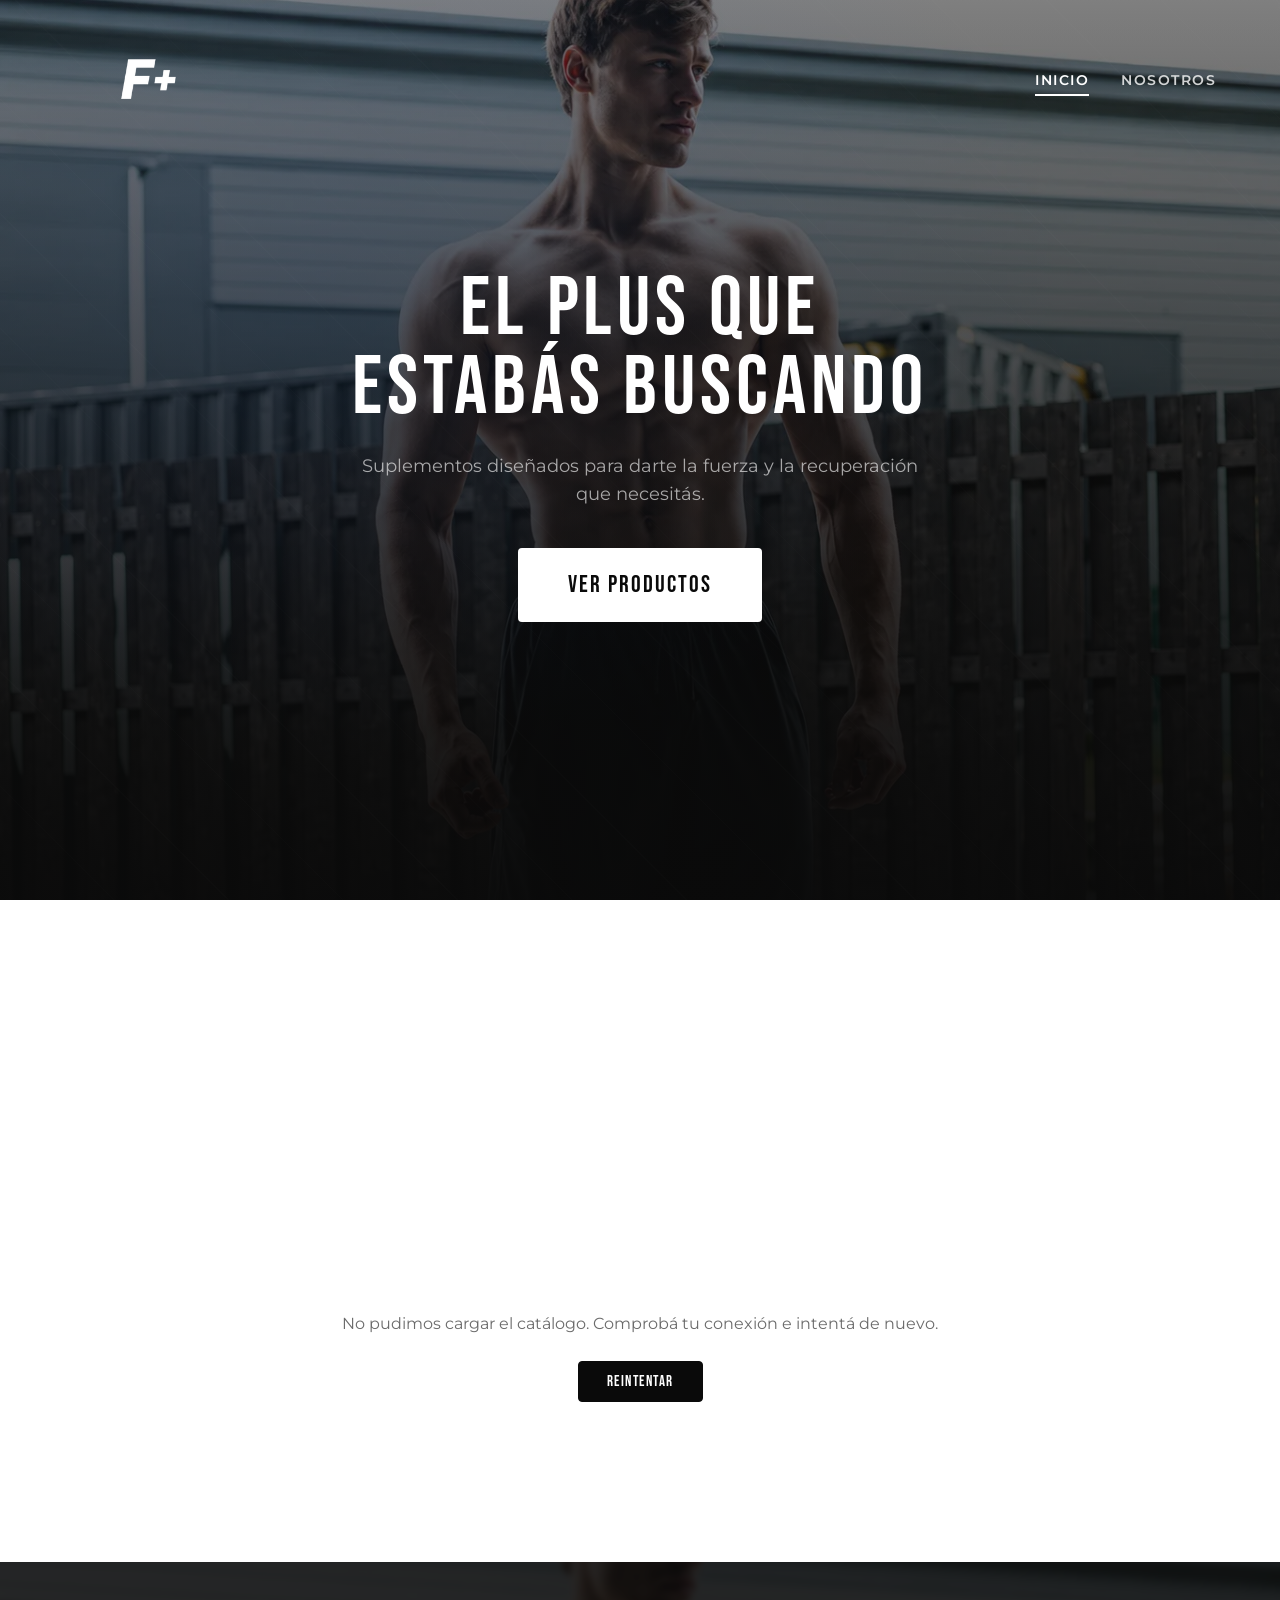
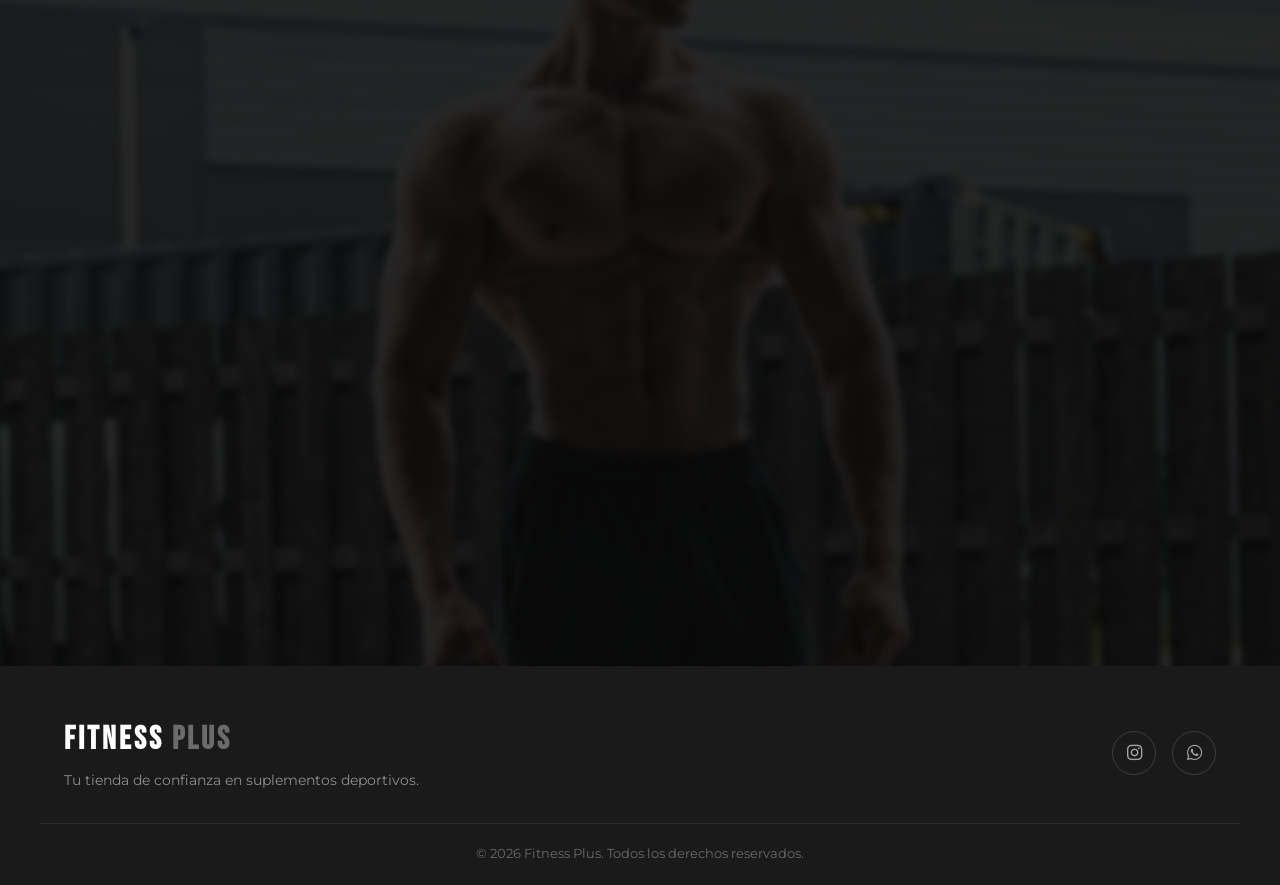
==== commit 7f0a9db6: "perf: cut Lighthouse load time via WebP heroes, self-hosted fonts, icon subset - Heroes: replace 3 P" ====
--- a/index.html
+++ b/index.html
@@ -1,7 +1,7 @@
 <!DOCTYPE html>
 <html lang="es-AR">
 <head>
-  <meta http-equiv="Content-Security-Policy" content="default-src 'none'; style-src 'self' https://fonts.googleapis.com https://cdnjs.cloudflare.com; font-src 'self' https://fonts.gstatic.com https://cdnjs.cloudflare.com; img-src 'self' data: https://vuckfanivmkhmczzvssw.supabase.co; script-src 'self'; connect-src https://vuckfanivmkhmczzvssw.supabase.co; base-uri 'self'; form-action 'none'; frame-ancestors 'none'">
+  <meta http-equiv="Content-Security-Policy" content="default-src 'none'; style-src 'self'; font-src 'self'; img-src 'self' data: https://vuckfanivmkhmczzvssw.supabase.co; script-src 'self'; connect-src https://vuckfanivmkhmczzvssw.supabase.co; base-uri 'self'; form-action 'none'; frame-ancestors 'none'">
   <meta charset="UTF-8">
   <meta name="viewport" content="width=device-width, initial-scale=1.0">
   <title>Suplementos Deportivos Premium | Creatina y Pre-Entreno — Fitness Plus</title>
@@ -26,13 +26,14 @@
   <meta name="twitter:description" content="Creatina, pre-entrenos y más. Envío 24/48h a todo el país.">
   <meta name="twitter:image" content="https://fitnessplus.com/og-image.svg">
 
-  <link rel="preconnect" href="https://fonts.googleapis.com">
-  <link rel="preconnect" href="https://fonts.gstatic.com" crossorigin>
-  <link href="https://fonts.googleapis.com/css2?family=Bebas+Neue&family=Montserrat:wght@400;500;600;700&display=swap" rel="stylesheet">
+  <link rel="stylesheet" href="css/fonts.css?v=1">
+  <link rel="preload" href="fonts/bebas-neue-400.woff2?v=1" as="font" type="font/woff2" crossorigin>
+  <link rel="preload" href="fonts/montserrat-var.woff2?v=1" as="font" type="font/woff2" crossorigin>
+  <link rel="preload" as="image" href="img/hero/principal_hero.webp">
 
-  <link rel="stylesheet" href="https://cdnjs.cloudflare.com/ajax/libs/font-awesome/6.5.0/css/all.min.css" integrity="sha256-yIDrPSXHZdOZhAqiBP7CKzIwMQmRCJ8UeB8Jo17YC4o=" crossorigin="anonymous">
+  <link rel="stylesheet" href="css/fontawesome-subset.css?v=1">
 
-  <link rel="stylesheet" href="css/styles.css">
+  <link rel="stylesheet" href="css/styles.css?v=6">
 
   <script type="application/ld+json">
   {
@@ -57,7 +58,7 @@
 
   <header class="navbar" id="navbar">
     <div class="container nav-container">
-      <a href="index.html" class="logo"><img src="img/logo.png" alt="Fitness Plus"></a>
+      <a href="index.html" class="logo"><img src="img/logo.png" alt="Fitness Plus" width="179" height="130"></a>
       <button class="nav-toggle" id="navToggle" aria-label="Abrir menú" aria-expanded="false" aria-controls="navLinks">
         <i class="fas fa-bars" aria-hidden="true"></i>
       </button>
@@ -145,10 +146,10 @@
 
   <button class="back-to-top" id="backToTop" aria-label="Volver arriba"><i class="fas fa-chevron-up" aria-hidden="true"></i></button>
 
-  <script src="js/site-config.js"></script>
-  <script src="js/supabase.js"></script>
-  <script src="js/catalog.js"></script>
-  <script src="js/cart.js"></script>
-  <script src="js/main.js"></script>
+  <script src="js/site-config.js" defer></script>
+  <script src="js/supabase.js" defer></script>
+  <script src="js/catalog.js" defer></script>
+  <script src="js/cart.js" defer></script>
+  <script src="js/main.js" defer></script>
 </body>
 </html>
--- a/css/fonts.css
+++ b/css/fonts.css
@@ -0,0 +1,18 @@
+/* latin */
+@font-face {
+  font-family: 'Bebas Neue';
+  font-style: normal;
+  font-weight: 400;
+  font-display: swap;
+  src: url(../fonts/bebas-neue-400.woff2?v=1) format('woff2');
+  unicode-range: U+0000-00FF, U+0131, U+0152-0153, U+02BB-02BC, U+02C6, U+02DA, U+02DC, U+0304, U+0308, U+0329, U+2000-206F, U+20AC, U+2122, U+2191, U+2193, U+2212, U+2215, U+FEFF, U+FFFD;
+}
+/* latin */
+@font-face {
+  font-family: 'Montserrat';
+  font-style: normal;
+  font-weight: 100 900;
+  font-display: swap;
+  src: url(../fonts/montserrat-var.woff2?v=1) format('woff2');
+  unicode-range: U+0000-00FF, U+0131, U+0152-0153, U+02BB-02BC, U+02C6, U+02DA, U+02DC, U+0304, U+0308, U+0329, U+2000-206F, U+20AC, U+2122, U+2191, U+2193, U+2212, U+2215, U+FEFF, U+FFFD;
+}
--- a/css/styles.css
+++ b/css/styles.css
@@ -120,6 +120,13 @@
   to   { opacity: 1; }
 }
 
+/* Guard against transient horizontal overflow (view-transition snapshots,
+   pinch-zoom state) leaving the document scrolled sideways on mobile. */
+html,
+body {
+  overflow-x: clip;
+}
+
 a {
   text-decoration: none;
   color: inherit;
@@ -135,6 +142,34 @@
   max-width: 1200px;
   margin: 0 auto;
   padding: 0 24px;
+}
+
+/* Keep anchor targets visible below the fixed navbar. */
+section[id],
+[id="main"] {
+  scroll-margin-top: 140px;
+}
+
+/* Cross-fade between pages (Chrome/Edge 126+, Safari 18+, Android).
+   Desktop only: the opt-in is gated to fine-pointer/hover devices so real
+   touch devices NEVER opt in — on phones/tablets the captured snapshot of
+   the previous page stays visible through the transparent entering page
+   while the product detail renders asynchronously (skeleton + Supabase
+   fetch + lazy images), producing layout artifacts (residue at the top,
+   container shifted right with the left edge cut off, overlapping text at
+   the end of the page). Gating the opt-in (instead of a media-scoped
+   navigation: none) also degrades safely in engines that drop nested
+   @view-transition rules: they simply have no transitions. */
+@media (hover: hover) and (pointer: fine) {
+  @view-transition {
+    navigation: auto;
+  }
+}
+
+@media (prefers-reduced-motion: reduce) {
+  @view-transition {
+    navigation: none;
+  }
 }
 
 /* ===== NAVBAR ===== */
@@ -369,7 +404,7 @@
   background-image:
     radial-gradient(ellipse at 25% 30%, rgba(59, 130, 246, 0.18), transparent 55%),
     linear-gradient(180deg, rgba(10, 10, 10, 0.2) 0%, rgba(10, 10, 10, 0.85) 100%),
-    url('../img/hero/principal_hero.png');
+    url('../img/hero/principal_hero.webp');
   background-position: center;
   background-size: cover;
 }
@@ -495,14 +530,14 @@
 #hero-creatinas {
   background:
     linear-gradient(135deg, rgba(0, 0, 0, 0.85) 0%, rgba(0, 0, 0, 0.6) 100%),
-    url('../img/hero/creatinas_hero.png') center / cover no-repeat;
+    url('../img/hero/creatinas_hero.webp') center / cover no-repeat;
   background-position: center 80%;
 }
 
 #hero-preentrenos {
   background:
     linear-gradient(135deg, rgba(0, 0, 0, 0.85) 0%, rgba(0, 0, 0, 0.6) 100%),
-    url('../img/hero/prework_hero.png') center / cover no-repeat;
+    url('../img/hero/prework_hero.webp') center / cover no-repeat;
   background-position: center 80%;
 }
 
@@ -535,7 +570,7 @@
 #hero-producto {
   background:
     linear-gradient(135deg, rgba(0, 0, 0, 0.85) 0%, rgba(0, 0, 0, 0.6) 100%),
-    url('../img/hero/principal_hero.png') center / cover no-repeat;
+    url('../img/hero/principal_hero.webp') center / cover no-repeat;
   background-position: center 80%;
 }
 
@@ -563,6 +598,15 @@
   border-radius: 12px;
   overflow: hidden;
   border: 1px solid var(--border-gray);
+}
+
+/* Single-image detail build (products without nutrition table): render at the
+   photo's real aspect ratio, capped like the slider slides — never stretched. */
+.detalle-imagen > img {
+  width: 100%;
+  height: auto;
+  max-height: 460px;
+  object-fit: contain;
 }
 
 .detalle-slider {
@@ -676,12 +720,23 @@
   align-items: center;
   justify-content: space-between;
   gap: 20px;
+  flex-wrap: wrap;
+  row-gap: 16px;
   margin-bottom: 40px;
+}
+
+.detalle-precio-row .btn-group {
+  margin-left: auto;
 }
 
 .detalle-precio-row .btn-pedir {
   padding: 11px 27px;
   font-size: 1.1rem;
+}
+
+.detalle-info .variant-chip {
+  padding: 7px 14px;
+  font-size: 0.8rem;
 }
 
 .btn-volver {
@@ -847,7 +902,7 @@
   cursor: not-allowed;
 }
 
-/* ===== BADGES (OFERTA / AGOTADO) ===== */
+/* ===== BADGES (OFERTA / SIN STOCK) ===== */
 
 .badge {
   position: absolute;
@@ -877,6 +932,55 @@
   color: var(--white);
 }
 
+/* ===== VARIANT SELECTOR (sabores) ===== */
+
+.variant-selector {
+  display: flex;
+  flex-wrap: wrap;
+  gap: 6px;
+  margin-bottom: 10px;
+}
+
+.variant-chip {
+  padding: 3px 10px;
+  font-family: var(--font-body);
+  font-size: 0.72rem;
+  font-weight: 600;
+  letter-spacing: 0.5px;
+  text-transform: uppercase;
+  color: var(--black);
+  background: var(--white);
+  border: 1.5px solid var(--mid-gray);
+  border-radius: 4px;
+  cursor: pointer;
+  white-space: nowrap;
+  transition: all 0.3s ease;
+}
+
+.variant-chip:hover {
+  border-color: var(--black);
+}
+
+.variant-chip.selected {
+  background: #005fcc;
+  border-color: #005fcc;
+  color: var(--white);
+}
+
+/* VARIANT CHIP OUT-OF-STOCK (FLI-4) — replaces native `disabled` on 0-stock
+   chips so they stay focusable/clickable for photo viewing (NFR-1 a11y).
+   pointer-events are intentionally LEFT ENABLED: the user must be able to
+   select an OOS chip to preview its photo on the detail page. The order
+   buttons (#btnPedirDetalle + .detalle-info .btn-cart) are disabled inline by
+   the delegated handler while an OOS chip is selected. */
+.variant-chip--out {
+  color: var(--light-gray);
+  border-color: var(--border-gray);
+  background: var(--off-white);
+  opacity: .7;
+  position: relative;
+}
+
 /* ===== PRECIO CON OFERTA ===== */
 
 .precio-block {
@@ -916,7 +1020,7 @@
   content: '';
   position: absolute;
   inset: -10px;
-  background: url('../img/hero/principal_hero.png') center / cover no-repeat fixed;
+  background: url('../img/hero/principal_hero.webp') center / cover no-repeat;
   filter: blur(3px);
   z-index: 0;
 }
@@ -1245,6 +1349,473 @@
   transform: translateY(-3px);
 }
 
+/* ===== CART (FAB / BADGE / DRAWER / TOAST) ===== */
+
+.cart-fab {
+  position: fixed;
+  bottom: 90px;
+  right: 30px;
+  width: 48px;
+  height: 48px;
+  box-sizing: border-box;
+  border-radius: 50%;
+  background: #005fcc;
+  color: var(--white);
+  border: 2px solid transparent;
+  cursor: pointer;
+  display: flex;
+  align-items: center;
+  justify-content: center;
+  font-size: 1.2rem;
+  z-index: 950;
+  box-shadow: 0 4px 15px rgba(0, 95, 204, 0.45);
+  opacity: 0;
+  visibility: hidden;
+  transform: translateY(20px);
+  transition: all 0.3s ease;
+}
+
+/* Hidden above the hero; shown once the user scrolls down (cart.js toggles). */
+.cart-fab.visible {
+  opacity: 1;
+  visibility: visible;
+  transform: translateY(0);
+}
+
+.cart-fab:hover {
+  background: transparent;
+  border-color: var(--black);
+  color: var(--black);
+  box-shadow: none;
+  transform: translateY(-3px);
+}
+
+.cart-badge {
+  position: absolute;
+  top: -4px;
+  right: -4px;
+  min-width: 20px;
+  height: 20px;
+  padding: 0 5px;
+  border-radius: 10px;
+  background: var(--black);
+  color: var(--white);
+  font-family: var(--font-body);
+  font-size: 0.68rem;
+  font-weight: 700;
+  display: flex;
+  align-items: center;
+  justify-content: center;
+}
+
+.cart-badge.off {
+  display: none;
+}
+
+.cart-scrim {
+  position: fixed;
+  inset: 0;
+  background: rgba(0, 0, 0, 0.55);
+  z-index: 1050;
+  opacity: 0;
+  visibility: hidden;
+  transition: opacity 0.3s ease, visibility 0s linear 0.3s;
+}
+
+.cart-scrim.open {
+  opacity: 1;
+  visibility: visible;
+  transition: opacity 0.3s ease;
+}
+
+.cart-drawer {
+  position: fixed;
+  top: 0;
+  right: 0;
+  width: 380px;
+  max-width: 100%;
+  height: 100%;
+  background: var(--white);
+  z-index: 1100;
+  display: flex;
+  flex-direction: column;
+  transform: translateX(100%);
+  visibility: hidden;
+  transition: transform 0.3s ease, visibility 0s linear 0.3s;
+  box-shadow: -8px 0 30px rgba(0, 0, 0, 0.25);
+}
+
+.cart-drawer.open {
+  transform: translateX(0);
+  visibility: visible;
+  transition: transform 0.3s ease;
+}
+
+.cart-drawer-header {
+  display: flex;
+  align-items: center;
+  justify-content: space-between;
+  padding: 20px 24px;
+  border-bottom: 1px solid var(--border-gray);
+}
+
+.cart-drawer-header h2 {
+  font-family: var(--font-title);
+  font-size: 1.9rem;
+  letter-spacing: 2px;
+  color: var(--black);
+}
+
+.cart-close {
+  width: 36px;
+  height: 36px;
+  border-radius: 50%;
+  border: 1.5px solid var(--border-gray);
+  background: transparent;
+  color: var(--black);
+  font-size: 1.25rem;
+  line-height: 1;
+  cursor: pointer;
+  display: flex;
+  align-items: center;
+  justify-content: center;
+  transition: all 0.3s ease;
+}
+
+.cart-close:hover {
+  border-color: var(--black);
+}
+
+.cart-items {
+  flex: 1;
+  overflow-y: auto;
+  padding: 4px 0;
+}
+
+.cart-item {
+  display: flex;
+  align-items: center;
+  justify-content: space-between;
+  gap: 16px;
+  padding: 14px 24px;
+  border-bottom: 1px solid var(--border-gray);
+}
+
+.cart-item-info {
+  min-width: 0;
+}
+
+.cart-item-name {
+  display: block;
+  font-family: var(--font-body);
+  font-size: 0.88rem;
+  font-weight: 600;
+  color: var(--black);
+  line-height: 1.35;
+}
+
+.cart-item-oos {
+  display: block;
+  margin-top: 2px;
+  font-family: var(--font-body);
+  font-size: 0.7rem;
+  font-weight: 600;
+  font-style: normal;
+  letter-spacing: 1.5px;
+  text-transform: uppercase;
+  color: var(--light-gray);
+}
+
+/* Per-line subtotal: "qty × $unit = $subtotal". Sits under the name, muted
+   and smaller than the name so the name stays the primary read. Aligned to
+   the same left edge as the name (not right). */
+.cart-item-price {
+  display: block;
+  margin-top: 4px;
+  font-family: var(--font-body);
+  font-size: 0.8rem;
+  font-weight: 500;
+  color: var(--light-gray);
+  line-height: 1.3;
+  text-align: left;
+}
+
+.cart-item-controls {
+  display: flex;
+  align-items: center;
+  gap: 10px;
+  flex-shrink: 0;
+}
+
+.cart-qty-minus,
+.cart-qty-plus {
+  width: 32px;
+  height: 32px;
+  border-radius: 50%;
+  border: 1.5px solid var(--black);
+  background: transparent;
+  color: var(--black);
+  font-size: 1rem;
+  font-weight: 700;
+  line-height: 1;
+  cursor: pointer;
+  display: flex;
+  align-items: center;
+  justify-content: center;
+  transition: all 0.3s ease;
+}
+
+.cart-qty-minus:hover,
+.cart-qty-plus:hover {
+  background: var(--black);
+  color: var(--white);
+}
+
+.cart-qty {
+  min-width: 24px;
+  text-align: center;
+  font-family: var(--font-body);
+  font-size: 0.95rem;
+  font-weight: 700;
+  color: var(--black);
+}
+
+.cart-empty {
+  display: none;
+  padding: 48px 24px;
+  text-align: center;
+  font-family: var(--font-body);
+  font-size: 0.95rem;
+  color: var(--light-gray);
+}
+
+.cart-empty.show {
+  display: block;
+}
+
+.cart-footer {
+  display: flex;
+  flex-wrap: wrap; /* allow the .cart-total row to sit above the button row */
+  gap: 12px;
+  padding: 16px 24px 20px;
+  border-top: 1px solid var(--border-gray);
+}
+
+/* Grand-total row: pinned as the first footer child (above Vaciar / Pedir),
+   separated from the items list by the footer's top border. Label left,
+   amount right, stacked above the action buttons. Sum of in-stock line
+   subtotals only. */
+.cart-total {
+  flex: 1 0 100%;
+  display: flex;
+  align-items: baseline;
+  justify-content: space-between;
+  padding-bottom: 12px;
+  border-bottom: 1px solid var(--border-gray);
+  margin-bottom: 4px;
+}
+
+.cart-total-label {
+  font-family: var(--font-body);
+  font-size: 1.05rem;
+  font-weight: 600;
+  letter-spacing: 0.5px;
+  color: var(--black);
+}
+
+.cart-total-amount {
+  font-family: var(--font-body);
+  font-size: 1.05rem;
+  font-weight: 700;
+  color: var(--black);
+}
+
+.cart-footer .btn-pedir {
+  flex: 1;
+  padding: 12px 16px;
+  font-size: 1rem;
+  text-align: center;
+}
+
+.cart-footer .cart-send {
+  background: #005fcc;
+  border-color: #005fcc;
+  color: var(--white);
+}
+
+.cart-footer .cart-send:hover {
+  background: transparent;
+  color: #005fcc;
+}
+
+.cart-toast {
+  position: fixed;
+  bottom: 160px;
+  left: 50%;
+  transform: translateX(-50%) translateY(12px);
+  background: var(--black);
+  color: var(--white);
+  padding: 10px 22px;
+  border-radius: 24px;
+  font-family: var(--font-body);
+  font-size: 0.85rem;
+  font-weight: 600;
+  z-index: 1150;
+  opacity: 0;
+  visibility: hidden;
+  pointer-events: none;
+  transition: opacity 0.3s ease, transform 0.3s ease, visibility 0s linear 0.3s;
+  box-shadow: 0 6px 20px rgba(0, 0, 0, 0.3);
+}
+
+.cart-toast.show {
+  opacity: 1;
+  visibility: visible;
+  transform: translateX(-50%) translateY(0);
+  transition: opacity 0.3s ease, transform 0.3s ease;
+}
+
+/* Cart action buttons on cards/detail (Slice A markup, styled here). */
+.btn-group {
+  display: flex;
+  align-items: center;
+  gap: 8px;
+}
+
+/* Pedir and Agregar share the exact same height inside a .btn-group. */
+.btn-group .btn-pedir,
+.btn-group .btn-cart {
+  display: inline-flex;
+  align-items: center;
+  justify-content: center;
+  height: 32px;
+  padding-top: 0;
+  padding-bottom: 0;
+}
+
+.detalle-precio-row .btn-group .btn-pedir,
+.detalle-precio-row .btn-group .btn-cart {
+  height: 46px;
+}
+
+.btn-cart {
+  padding: 5px 14px;
+  font-size: 0.95rem;
+  background: #005fcc;
+  color: var(--white);
+  font-family: var(--font-title);
+  letter-spacing: 1.5px;
+  text-transform: uppercase;
+  border-radius: 4px;
+  border: 1.5px solid #005fcc;
+  cursor: pointer;
+  white-space: nowrap;
+  transition: all 0.3s ease;
+}
+
+.btn-cart:hover {
+  background: transparent;
+  color: #005fcc;
+}
+
+/* Disabled Agregar (detail page, OOS flavor selected) — same gray as the
+   disabled Pedir button (.btn-pedir.disabled). Cards never render a disabled
+   .btn-cart, so this only affects the detail page. */
+.btn-cart:disabled,
+.btn-cart:disabled:hover {
+  background: var(--border-gray);
+  border-color: var(--border-gray);
+  color: var(--white);
+  cursor: not-allowed;
+}
+
+.detalle-precio-row .btn-cart {
+  padding: 11px 27px;
+  font-size: 1.1rem;
+}
+
+/* Body scroll lock while the drawer is open. */
+body.cart-lock {
+  overflow: hidden;
+}
+
+/* Locks background scroll while the mobile nav drawer is open. */
+body.menu-lock {
+  overflow: hidden;
+}
+
+/* Dimmed scrim behind the open mobile nav drawer (drawer z-index: 999, toggle 1000). */
+body.menu-open::before {
+  content: '';
+  position: fixed;
+  inset: 0;
+  background: rgba(0, 0, 0, 0.6);
+  z-index: 998;
+}
+
+@media (max-width: 992px) {
+  .cart-drawer {
+    max-width: 92vw;
+  }
+}
+
+@media (max-width: 768px) {
+  .cart-fab {
+    bottom: 64px;
+    right: 16px;
+    width: 40px;
+    height: 40px;
+    font-size: 1rem;
+  }
+
+  .cart-drawer {
+    width: 100%;
+  }
+
+  .cart-toast {
+    bottom: 130px;
+  }
+}
+
+@media (max-width: 480px) {
+  .cart-drawer-header {
+    padding: 16px 18px;
+  }
+
+  .cart-item {
+    padding: 12px 18px;
+  }
+
+  .cart-qty-minus,
+  .cart-qty-plus {
+    width: 30px;
+    height: 30px;
+  }
+
+  .cart-footer {
+    padding: 14px 18px 16px;
+  }
+
+  .cart-empty {
+    padding: 40px 18px;
+  }
+}
+
+@media (max-width: 360px) {
+  .cart-drawer-header h2 {
+    font-size: 1.6rem;
+  }
+
+  .cart-item-name {
+    font-size: 0.8rem;
+  }
+
+  .cart-footer .btn-pedir {
+    padding: 10px 12px;
+    font-size: 0.9rem;
+  }
+}
+
 /* ===== 404 ===== */
 
 .error-404 {
@@ -1313,10 +1884,15 @@
 
 @media (max-width: 768px) {
   .nav-links {
+    /* Submenu link indent — used by padding-left, ::after left and hover
+       width, which must stay in sync (was a hardcoded 107px in all three
+       before the fix). Inherited by the drawer children. */
+    --drawer-link-indent: 16px;
     position: fixed;
     top: 0;
     right: -100%;
     width: 280px;
+    height: 100vh;
     height: 100svh;
     background: var(--black);
     flex-direction: column;
@@ -1381,14 +1957,15 @@
     pointer-events: auto;
   }
 
-  .dropdown-menu.show {
+  .nav-links .dropdown-menu.show {
     display: block;
+    transform: none;
   }
 
   .nav-links .dropdown-cat-link {
     position: relative;
     width: 100%;
-    padding: 10px 0 10px 107px;
+    padding: 10px 0 10px var(--drawer-link-indent);
     display: block;
     text-align: left;
     line-height: inherit;
@@ -1398,14 +1975,13 @@
     color: rgba(255, 255, 255, 0.8);
     text-transform: uppercase;
     letter-spacing: 1.5px;
-    white-space: nowrap;
   }
 
   .nav-links .dropdown-cat-link::after {
     content: '';
     position: absolute;
     bottom: 6px;
-    left: 107px;
+    left: var(--drawer-link-indent);
     width: 0;
     height: 2px;
     background: var(--white);
@@ -1413,12 +1989,12 @@
   }
 
   .nav-links .dropdown-cat-link:hover::after {
-    width: calc(100% - 107px);
+    width: calc(100% - var(--drawer-link-indent));
   }
 
   .nav-links .dropdown-cat-link:hover {
     color: var(--white);
-    background: transparent;
+    background: rgba(255, 255, 255, 0.06);
   }
 
   .nav-toggle {
